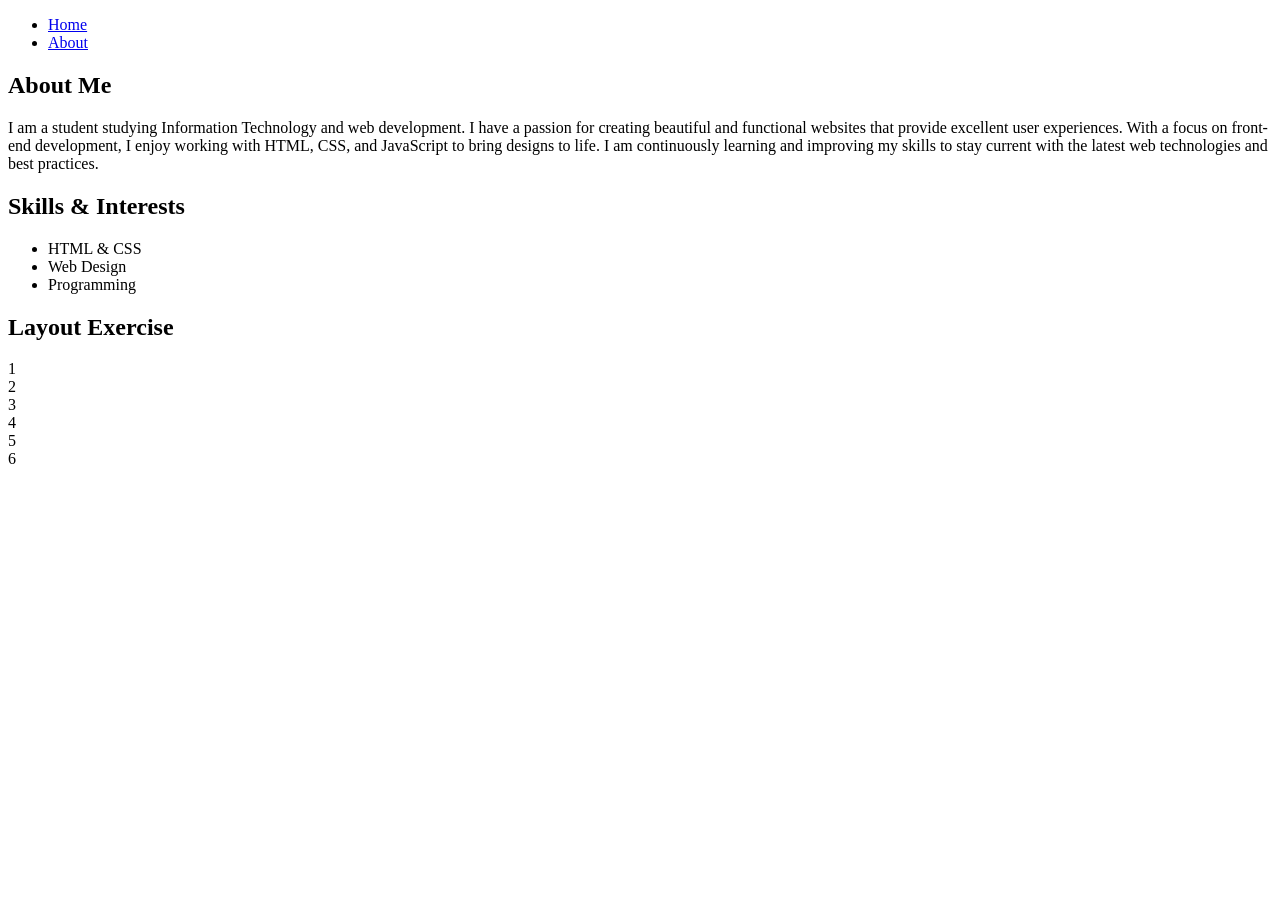
==== about.html @ 672c471d "Added about page and navigation bar to both pages" ====
<!DOCTYPE html>
<html>
<head>
    <title>About Me - ITE18</title>
    <link rel="stylesheet" href="style.css">
</head>
<body>
    <!-- Navigation Bar -->
    <nav class="navbar">
        <ul>
            <li><a href="index.html">Home</a></li>
            <li><a href="about.html" class="active">About</a></li>
        </ul>
    </nav>

    <!-- About Me Section -->
    <div class="container">
        <section class="about-section">
            <h1>About Me</h1>
            <p>I am a student studying Information Technology and web development. I have a passion for creating beautiful and functional websites that provide excellent user experiences. With a focus on front-end development, I enjoy working with HTML, CSS, and JavaScript to bring designs to life. I am continuously learning and improving my skills to stay current with the latest web technologies and best practices.</p>

            <h2>Skills & Interests</h2>
            <ul class="skills-list">
                <li>HTML & CSS</li>
                <li>Web Design</li>
                <li>Programming</li>
            </ul>
        </section>

        <!-- Layout Exercise Section -->
        <section class="layout-exercise">
            <h2 class="layout-title">Layout Exercise</h2>
            <div class="flex-container">
                <div class="box box-1">1</div>
                <div class="box box-2">2</div>
                <div class="box box-3">3</div>
                <div class="box box-4">4</div>
                <div class="box box-5">5</div>
                <div class="box box-6">6</div>
            </div>
        </section>
    </div>
</body>
</html>
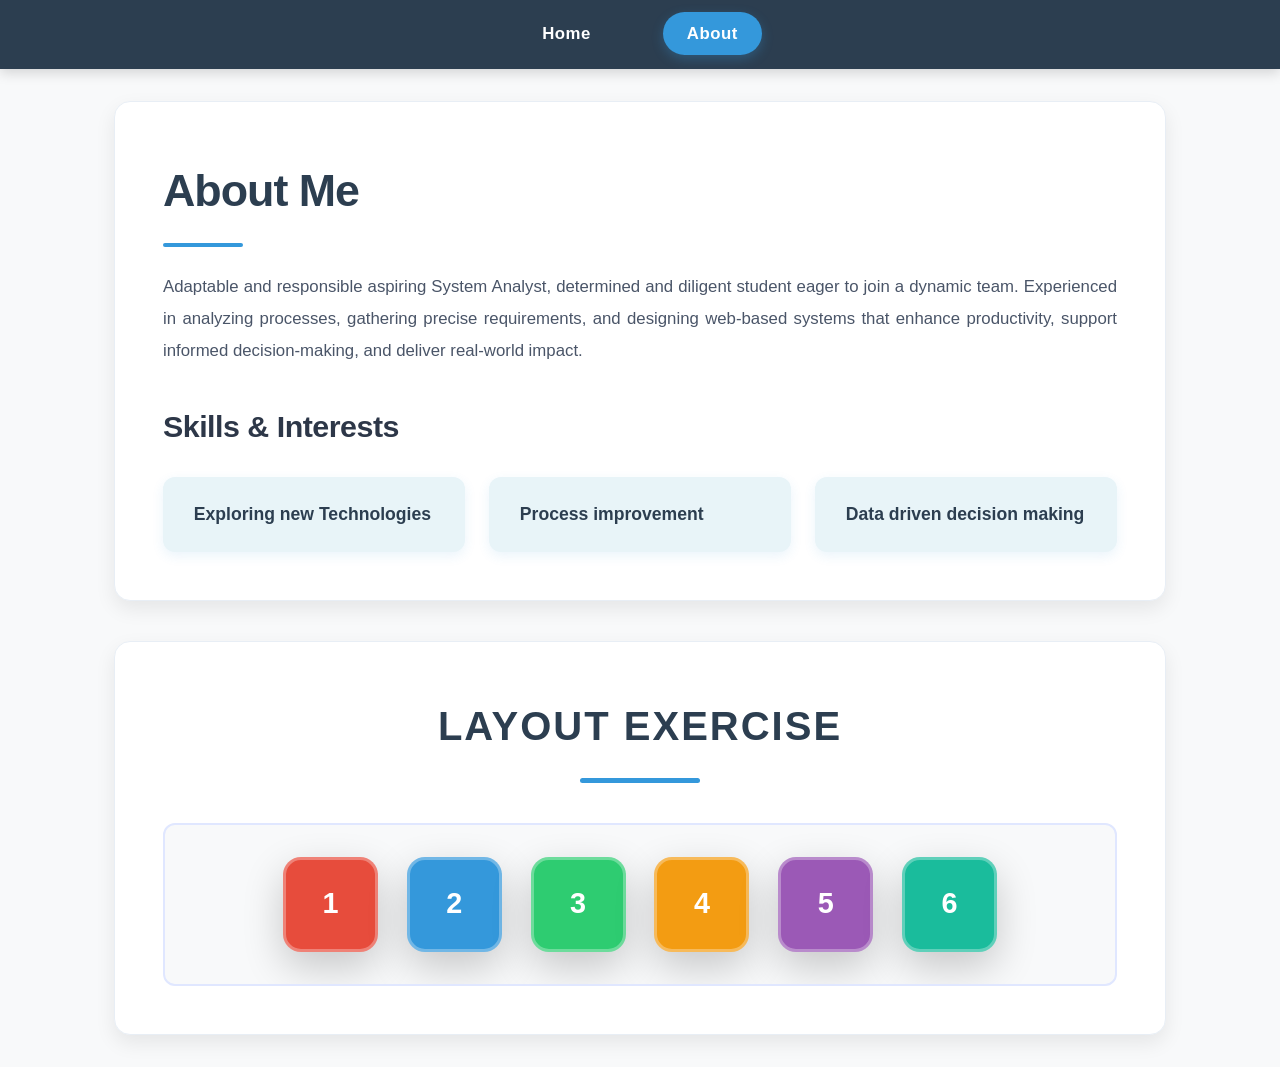
==== commit e0e28c98: "Updated About Me section and Skills & Interests with new professional content" ====
--- a/about.html
+++ b/about.html
@@ -17,13 +17,13 @@
     <div class="container">
         <section class="about-section">
             <h1>About Me</h1>
-            <p>I am a student studying Information Technology and web development. I have a passion for creating beautiful and functional websites that provide excellent user experiences. With a focus on front-end development, I enjoy working with HTML, CSS, and JavaScript to bring designs to life. I am continuously learning and improving my skills to stay current with the latest web technologies and best practices.</p>
+            <p>Adaptable and responsible aspiring System Analyst, determined and diligent student eager to join a dynamic team. Experienced in analyzing processes, gathering precise requirements, and designing web-based systems that enhance productivity, support informed decision-making, and deliver real-world impact.</p>
 
             <h2>Skills & Interests</h2>
             <ul class="skills-list">
-                <li>HTML & CSS</li>
-                <li>Web Design</li>
-                <li>Programming</li>
+                <li>Exploring new Technologies</li>
+                <li>Process improvement</li>
+                <li>Data driven decision making</li>
             </ul>
         </section>
 
--- a/style.css
+++ b/style.css
@@ -0,0 +1,427 @@
+/* ========== MODERN DESIGN ENHANCEMENT ========== */
+
+/* General Styling */
+* {
+    margin: 0;
+    padding: 0;
+    box-sizing: border-box;
+}
+
+html {
+    scroll-behavior: smooth;
+}
+
+body {
+    font-family: 'Poppins', 'Segoe UI', Tahoma, Geneva, Verdana, sans-serif;
+    background-color: #f8f9fa;
+    color: #2d3748;
+    line-height: 1.8;
+    min-height: 100vh;
+}
+
+/* ========== NAVIGATION BAR ========== */
+.navbar {
+    background-color: #2c3e50;
+    padding: 1.2rem 0;
+    position: sticky;
+    top: 0;
+    z-index: 1000;
+    box-shadow: 0 4px 12px rgba(0, 0, 0, 0.15);
+}
+
+.navbar ul {
+    list-style: none;
+    display: flex;
+    justify-content: center;
+    gap: 3rem;
+    flex-wrap: wrap;
+}
+
+.navbar a {
+    color: white;
+    text-decoration: none;
+    font-size: 1.05rem;
+    font-weight: 600;
+    padding: 0.75rem 1.5rem;
+    border-radius: 50px;
+    transition: all 0.4s cubic-bezier(0.175, 0.885, 0.32, 1.275);
+    position: relative;
+    text-transform: capitalize;
+    letter-spacing: 0.5px;
+}
+
+.navbar a::before {
+    content: '';
+    position: absolute;
+    top: 0;
+    left: 0;
+    width: 0;
+    height: 100%;
+    background: rgba(255, 255, 255, 0.2);
+    border-radius: 50px;
+    z-index: -1;
+    transition: width 0.4s ease;
+}
+
+.navbar a:hover {
+    transform: translateY(-3px) scale(1.05);
+    box-shadow: 0 8px 25px rgba(100, 200, 255, 0.4);
+}
+
+.navbar a:hover::before {
+    width: 100%;
+}
+
+.navbar a.active {
+    background-color: #3498db;
+    color: white;
+    box-shadow: 0 4px 12px rgba(52, 152, 219, 0.3);
+}
+
+/* ========== CONTAINER ========== */
+.container {
+    max-width: 1100px;
+    margin: 2rem auto;
+    padding: 0 1.5rem;
+}
+
+/* ========== ABOUT SECTION ========== */
+.about-section {
+    background-color: #ffffff;
+    padding: 3rem;
+    border-radius: 16px;
+    box-shadow: 0 8px 20px rgba(0, 0, 0, 0.08);
+    margin-bottom: 2.5rem;
+    border: 1px solid #e8eef5;
+    animation: slideUp 0.8s ease 0.2s both;
+    position: relative;
+    overflow: hidden;
+}
+
+.about-section::before {
+    content: none;
+}
+
+.about-section h1 {
+    color: #2c3e50;
+    font-size: 2.8rem;
+    margin-bottom: 1.5rem;
+    font-weight: 800;
+    letter-spacing: -1px;
+    position: relative;
+    z-index: 1;
+}
+
+.about-section h1::after {
+    content: '';
+    display: block;
+    width: 80px;
+    height: 4px;
+    background-color: #3498db;
+    margin-top: 0.8rem;
+    border-radius: 2px;
+}
+
+.about-section h2 {
+    color: #2d3748;
+    font-size: 1.9rem;
+    margin-top: 2rem;
+    margin-bottom: 1.5rem;
+    font-weight: 700;
+    letter-spacing: -0.5px;
+    position: relative;
+    z-index: 1;
+}
+
+.about-section p {
+    font-size: 1.05rem;
+    color: #4a5568;
+    margin-bottom: 1.5rem;
+    line-height: 1.9;
+    text-align: justify;
+    position: relative;
+    z-index: 1;
+}
+
+.skills-list {
+    list-style: none;
+    padding-left: 0;
+    display: grid;
+    grid-template-columns: repeat(auto-fit, minmax(280px, 1fr));
+    gap: 1.5rem;
+    margin-top: 1.5rem;
+}
+
+.skills-list li {
+    background-color: #e8f4f8;
+    padding: 1.2rem 1.8rem;
+    border-radius: 12px;
+    font-size: 1.1rem;
+    font-weight: 600;
+    color: #2c3e50;
+    transition: all 0.4s cubic-bezier(0.175, 0.885, 0.32, 1.275);
+    cursor: pointer;
+    box-shadow: 0 4px 12px rgba(52, 152, 219, 0.1);
+    border: 2px solid transparent;
+    position: relative;
+    overflow: hidden;
+}
+
+.skills-list li::before {
+    content: '';
+    position: absolute;
+    top: 0;
+    left: -100%;
+    width: 100%;
+    height: 100%;
+    background: rgba(255, 255, 255, 0.2);
+    transition: left 0.5s ease;
+}
+
+.skills-list li:hover {
+    transform: translateY(-8px) scale(1.05);
+    box-shadow: 0 12px 28px rgba(52, 152, 219, 0.25);
+    border-color: #3498db;
+    background-color: #d4eef8;
+}
+
+.skills-list li:hover::before {
+    left: 100%;
+}
+
+/* ========== LAYOUT EXERCISE SECTION ========== */
+.layout-exercise {
+    background-color: #ffffff;
+    padding: 3rem;
+    border-radius: 16px;
+    box-shadow: 0 8px 20px rgba(0, 0, 0, 0.08);
+    border: 1px solid #e8eef5;
+    animation: slideUp 0.8s ease 0.4s both;
+    position: relative;
+    overflow: hidden;
+}
+
+.layout-exercise::after {
+    content: none;
+}
+
+.layout-title {
+    text-align: center;
+    color: #2c3e50;
+    font-size: 2.5rem;
+    margin-bottom: 2.5rem;
+    text-transform: uppercase;
+    letter-spacing: 2px;
+    font-weight: 800;
+    position: relative;
+    z-index: 1;
+}
+
+.layout-title::after {
+    content: '';
+    display: block;
+    width: 120px;
+    height: 5px;
+    background-color: #3498db;
+    margin: 1rem auto 0;
+    border-radius: 3px;
+}
+
+/* ========== FLEXBOX CONTAINER ========== */
+.flex-container {
+    display: flex;
+    flex-wrap: wrap;
+    gap: 1.8rem;
+    justify-content: center;
+    align-items: center;
+    padding: 2rem;
+    border-radius: 12px;
+    background-color: #f8f9fa;
+    border: 2px solid #e0e7ff;
+    max-height: 320px;
+    overflow: hidden;
+    position: relative;
+    z-index: 1;
+}
+
+/* ========== BOXES ========== */
+.box {
+    width: 95px;
+    height: 95px;
+    display: flex;
+    align-items: center;
+    justify-content: center;
+    font-size: 1.8rem;
+    font-weight: 800;
+    color: white;
+    border-radius: 18px;
+    box-shadow: 0 15px 40px rgba(0, 0, 0, 0.2);
+    transition: all 0.5s cubic-bezier(0.175, 0.885, 0.32, 1.275);
+    cursor: pointer;
+    border: 3px solid rgba(255, 255, 255, 0.3);
+    position: relative;
+    overflow: hidden;
+    font-family: 'Poppins', sans-serif;
+}
+
+.box::before {
+    content: '';
+    position: absolute;
+    top: -50%;
+    left: -50%;
+    width: 200%;
+    height: 200%;
+    background: radial-gradient(circle, rgba(255, 255, 255, 0.3) 0%, transparent 70%);
+    opacity: 0;
+    transition: opacity 0.4s ease;
+}
+
+.box:hover {
+    transform: translateY(-15px) scale(1.15) rotateZ(5deg);
+    box-shadow: 0 25px 60px rgba(0, 0, 0, 0.35);
+    border-color: rgba(255, 255, 255, 0.6);
+}
+
+.box:hover::before {
+    opacity: 1;
+}
+
+@keyframes slideUp {
+    from {
+        opacity: 0;
+        transform: translateY(40px);
+    }
+    to {
+        opacity: 1;
+        transform: translateY(0);
+    }
+}
+
+@keyframes pulse {
+    0%, 100% {
+        box-shadow: 0 15px 40px rgba(0, 0, 0, 0.2);
+    }
+    50% {
+        box-shadow: 0 15px 50px rgba(0, 0, 0, 0.3);
+    }
+}
+
+/* ========== BOX COLORS WITH SOLID COLORS ========== */
+.box-1 {
+    background-color: #e74c3c;
+    animation: pulse 2s ease-in-out infinite;
+}
+
+.box-2 {
+    background-color: #3498db;
+    animation: pulse 2s ease-in-out infinite 0.2s;
+}
+
+.box-3 {
+    background-color: #2ecc71;
+    animation: pulse 2s ease-in-out infinite 0.4s;
+}
+
+.box-4 {
+    background-color: #f39c12;
+    animation: pulse 2s ease-in-out infinite 0.6s;
+}
+
+.box-5 {
+    background-color: #9b59b6;
+    animation: pulse 2s ease-in-out infinite 0.8s;
+}
+
+.box-6 {
+    background-color: #1abc9c;
+    animation: pulse 2s ease-in-out infinite 1s;
+}
+
+/* ========== RESPONSIVE DESIGN ========== */
+@media (max-width: 768px) {
+    .navbar ul {
+        gap: 1.5rem;
+    }
+
+    .navbar a {
+        font-size: 0.95rem;
+        padding: 0.6rem 1.2rem;
+    }
+
+    .container {
+        padding: 0 1rem;
+    }
+
+    .about-section {
+        padding: 2rem;
+    }
+
+    .about-section h1 {
+        font-size: 2.2rem;
+    }
+
+    .about-section h2 {
+        font-size: 1.6rem;
+    }
+
+    .about-section p {
+        font-size: 1rem;
+        text-align: left;
+    }
+
+    .skills-list {
+        grid-template-columns: 1fr;
+    }
+
+    .layout-exercise {
+        padding: 2rem;
+    }
+
+    .layout-title {
+        font-size: 2rem;
+        letter-spacing: 1px;
+    }
+
+    .flex-container {
+        gap: 1.2rem;
+        padding: 1.5rem;
+        max-height: 280px;
+    }
+
+    .box {
+        width: 80px;
+        height: 80px;
+        font-size: 1.4rem;
+    }
+}
+
+@media (max-width: 480px) {
+    .navbar a {
+        font-size: 0.9rem;
+        padding: 0.5rem 1rem;
+    }
+
+    .about-section h1 {
+        font-size: 1.8rem;
+    }
+
+    .about-section h2 {
+        font-size: 1.3rem;
+    }
+
+    .layout-title {
+        font-size: 1.6rem;
+        letter-spacing: 0.5px;
+    }
+
+    .box {
+        width: 70px;
+        height: 70px;
+        font-size: 1.2rem;
+    }
+
+    .flex-container {
+        gap: 1rem;
+        max-height: 250px;
+    }
+}
